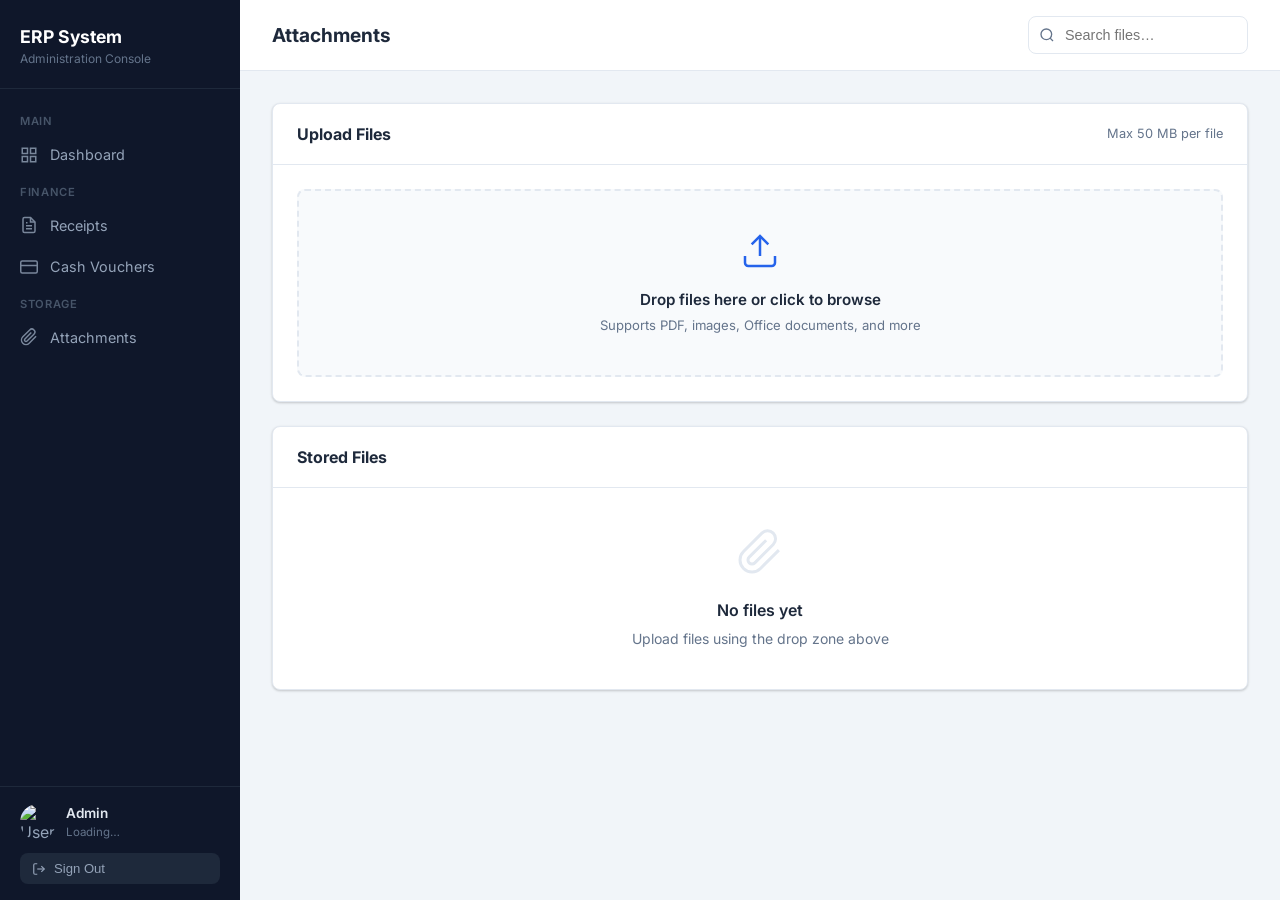
==== attachments.html @ 85d65032 "feat: Build full ERP web application with receipts, cash vouchers, attachments and Google Auth Co-au" ====
<!DOCTYPE html>
<html lang="en">
<head>
  <meta charset="UTF-8" />
  <meta name="viewport" content="width=device-width, initial-scale=1.0" />
  <title>Attachments — ERP</title>
  <link rel="preconnect" href="https://fonts.googleapis.com" />
  <link href="https://fonts.googleapis.com/css2?family=Inter:wght@400;500;600;700&display=swap" rel="stylesheet" />
  <link rel="stylesheet" href="css/style.css" />
</head>
<body>
<div class="app-layout">

  <!-- Sidebar -->
  <aside class="sidebar" id="sidebar">
    <div class="sidebar-brand">
      <div class="brand-name">ERP System</div>
      <div class="brand-sub">Administration Console</div>
    </div>
    <nav class="sidebar-nav">
      <div class="nav-section-label">Main</div>
      <a class="nav-link" data-page="dashboard.html" href="dashboard.html">
        <svg width="18" height="18" viewBox="0 0 24 24" fill="none" stroke="currentColor" stroke-width="2"><rect x="3" y="3" width="7" height="7"/><rect x="14" y="3" width="7" height="7"/><rect x="14" y="14" width="7" height="7"/><rect x="3" y="14" width="7" height="7"/></svg>
        Dashboard
      </a>
      <div class="nav-section-label">Finance</div>
      <a class="nav-link" data-page="receipts.html" href="receipts.html">
        <svg width="18" height="18" viewBox="0 0 24 24" fill="none" stroke="currentColor" stroke-width="2"><path d="M14 2H6a2 2 0 0 0-2 2v16a2 2 0 0 0 2 2h12a2 2 0 0 0 2-2V8z"/><polyline points="14 2 14 8 20 8"/><line x1="16" y1="13" x2="8" y2="13"/><line x1="16" y1="17" x2="8" y2="17"/><polyline points="10 9 9 9 8 9"/></svg>
        Receipts
      </a>
      <a class="nav-link" data-page="vouchers.html" href="vouchers.html">
        <svg width="18" height="18" viewBox="0 0 24 24" fill="none" stroke="currentColor" stroke-width="2"><rect x="1" y="4" width="22" height="16" rx="2" ry="2"/><line x1="1" y1="10" x2="23" y2="10"/></svg>
        Cash Vouchers
      </a>
      <div class="nav-section-label">Storage</div>
      <a class="nav-link" data-page="attachments.html" href="attachments.html">
        <svg width="18" height="18" viewBox="0 0 24 24" fill="none" stroke="currentColor" stroke-width="2"><path d="M21.44 11.05l-9.19 9.19a6 6 0 0 1-8.49-8.49l9.19-9.19a4 4 0 0 1 5.66 5.66l-9.2 9.19a2 2 0 0 1-2.83-2.83l8.49-8.48"/></svg>
        Attachments
      </a>
    </nav>
    <div class="sidebar-footer">
      <div class="sidebar-user">
        <img id="user-avatar" src="https://ui-avatars.com/api/?name=Admin&background=2563eb&color=fff" alt="User" />
        <div>
          <div class="user-name" id="user-name">Admin</div>
          <div class="user-role" id="user-email">Loading…</div>
        </div>
      </div>
      <button class="btn-logout" onclick="signOut()">
        <svg width="14" height="14" viewBox="0 0 24 24" fill="none" stroke="currentColor" stroke-width="2"><path d="M9 21H5a2 2 0 0 1-2-2V5a2 2 0 0 1 2-2h4"/><polyline points="16 17 21 12 16 7"/><line x1="21" y1="12" x2="9" y2="12"/></svg>
        Sign Out
      </button>
    </div>
  </aside>

  <!-- Main Content -->
  <div class="main-content">
    <header class="topbar">
      <div class="topbar-title">Attachments</div>
      <div class="topbar-actions">
        <div class="search-box">
          <svg width="16" height="16" viewBox="0 0 24 24" fill="none" stroke="currentColor" stroke-width="2"><circle cx="11" cy="11" r="8"/><line x1="21" y1="21" x2="16.65" y2="16.65"/></svg>
          <input class="form-control" id="attach-search" placeholder="Search files…" style="width:220px;"
            oninput="fetchAttachments(this.value)" />
        </div>
      </div>
    </header>

    <main class="page-body">

      <!-- Upload Zone -->
      <div class="card" style="margin-bottom:24px;">
        <div class="card-header">
          <div class="card-title">Upload Files</div>
          <span style="font-size:.8rem;color:#64748b;">Max 50 MB per file</span>
        </div>
        <div class="card-body">
          <div class="upload-zone" id="drop-zone">
            <svg width="40" height="40" viewBox="0 0 24 24" fill="none" stroke="currentColor" stroke-width="1.5"><path d="M21 15v4a2 2 0 0 1-2 2H5a2 2 0 0 1-2-2v-4"/><polyline points="17 8 12 3 7 8"/><line x1="12" y1="3" x2="12" y2="15"/></svg>
            <h3>Drop files here or click to browse</h3>
            <p>Supports PDF, images, Office documents, and more</p>
          </div>
          <input type="file" id="file-input" multiple style="display:none;" />
        </div>
      </div>

      <!-- File List -->
      <div class="card">
        <div class="card-header">
          <div class="card-title">Stored Files</div>
          <span id="file-count" style="font-size:.85rem;color:#64748b;"></span>
        </div>
        <div class="card-body" style="padding:0;">
          <div id="attachment-list">
            <div class="empty-state" style="padding:40px;">
              <svg width="48" height="48" viewBox="0 0 24 24" fill="none" stroke="currentColor" stroke-width="1.5"><path d="M21.44 11.05l-9.19 9.19a6 6 0 0 1-8.49-8.49l9.19-9.19a4 4 0 0 1 5.66 5.66l-9.2 9.19a2 2 0 0 1-2.83-2.83l8.49-8.48"/></svg>
              <h3>No files yet</h3>
              <p>Upload files using the drop zone above</p>
            </div>
          </div>
        </div>
      </div>

    </main>
  </div>

</div>

<script src="https://cdn.jsdelivr.net/npm/@supabase/supabase-js@2/dist/umd/supabase.min.js"></script>
<script src="js/config.js"></script>
<script src="js/common.js"></script>
<script src="js/auth.js"></script>
<script src="js/attachments.js"></script>
<script>
  document.addEventListener('DOMContentLoaded', initAttachments);
</script>
</body>
</html>
---- css/style.css ----
/* ERP Application - Main Stylesheet */

:root {
  --primary: #2563eb;
  --primary-dark: #1d4ed8;
  --primary-light: #dbeafe;
  --secondary: #64748b;
  --success: #16a34a;
  --danger: #dc2626;
  --warning: #d97706;
  --bg: #f1f5f9;
  --surface: #ffffff;
  --border: #e2e8f0;
  --text: #1e293b;
  --text-muted: #64748b;
  --sidebar-width: 240px;
  --shadow: 0 1px 3px rgba(0,0,0,.12), 0 1px 2px rgba(0,0,0,.08);
  --shadow-md: 0 4px 6px -1px rgba(0,0,0,.1), 0 2px 4px -1px rgba(0,0,0,.06);
  --radius: 8px;
}

*, *::before, *::after { box-sizing: border-box; margin: 0; padding: 0; }

body {
  font-family: 'Inter', system-ui, -apple-system, sans-serif;
  background: var(--bg);
  color: var(--text);
  min-height: 100vh;
  line-height: 1.5;
}

a { text-decoration: none; color: inherit; }

/* ── Login Page ─────────────────────────────────────── */
.login-page {
  min-height: 100vh;
  display: flex;
  align-items: center;
  justify-content: center;
  background: linear-gradient(135deg, #1e3a8a 0%, #2563eb 50%, #3b82f6 100%);
}

.login-card {
  background: var(--surface);
  border-radius: 16px;
  padding: 48px 40px;
  width: 100%;
  max-width: 420px;
  box-shadow: 0 20px 60px rgba(0,0,0,.25);
  text-align: center;
}

.login-card .brand-icon {
  width: 64px;
  height: 64px;
  background: var(--primary);
  border-radius: 16px;
  display: inline-flex;
  align-items: center;
  justify-content: center;
  margin-bottom: 20px;
}

.login-card .brand-icon svg { color: #fff; }

.login-card h1 {
  font-size: 1.75rem;
  font-weight: 700;
  color: var(--text);
  margin-bottom: 6px;
}

.login-card p.subtitle {
  color: var(--text-muted);
  font-size: .95rem;
  margin-bottom: 36px;
}

.btn-google {
  display: flex;
  align-items: center;
  justify-content: center;
  gap: 12px;
  width: 100%;
  padding: 14px 24px;
  background: var(--surface);
  border: 2px solid var(--border);
  border-radius: var(--radius);
  font-size: 1rem;
  font-weight: 600;
  color: var(--text);
  cursor: pointer;
  transition: border-color .2s, box-shadow .2s, background .2s;
}

.btn-google:hover {
  border-color: var(--primary);
  box-shadow: var(--shadow-md);
  background: var(--primary-light);
}

.login-note {
  margin-top: 20px;
  font-size: .8rem;
  color: var(--text-muted);
}

/* ── App Layout ─────────────────────────────────────── */
.app-layout {
  display: flex;
  min-height: 100vh;
}

/* ── Sidebar ────────────────────────────────────────── */
.sidebar {
  width: var(--sidebar-width);
  background: #0f172a;
  color: #94a3b8;
  display: flex;
  flex-direction: column;
  position: fixed;
  top: 0; left: 0;
  height: 100vh;
  overflow-y: auto;
  z-index: 100;
}

.sidebar-brand {
  padding: 24px 20px 20px;
  border-bottom: 1px solid #1e293b;
}

.sidebar-brand .brand-name {
  font-size: 1.1rem;
  font-weight: 700;
  color: #fff;
}

.sidebar-brand .brand-sub {
  font-size: .75rem;
  color: #64748b;
}

.sidebar-nav {
  flex: 1;
  padding: 16px 0;
}

.nav-section-label {
  padding: 8px 20px 4px;
  font-size: .7rem;
  font-weight: 600;
  text-transform: uppercase;
  letter-spacing: .06em;
  color: #475569;
}

.nav-link {
  display: flex;
  align-items: center;
  gap: 12px;
  padding: 10px 20px;
  font-size: .9rem;
  color: #94a3b8;
  border-radius: 0;
  transition: background .15s, color .15s;
  cursor: pointer;
}

.nav-link:hover { background: #1e293b; color: #e2e8f0; }
.nav-link.active { background: #1d4ed8; color: #fff; }
.nav-link svg { flex-shrink: 0; opacity: .8; }

.sidebar-footer {
  padding: 16px 20px;
  border-top: 1px solid #1e293b;
}

.sidebar-user {
  display: flex;
  align-items: center;
  gap: 10px;
  margin-bottom: 12px;
}

.sidebar-user img {
  width: 36px;
  height: 36px;
  border-radius: 50%;
  object-fit: cover;
}

.sidebar-user .user-name {
  font-size: .85rem;
  font-weight: 600;
  color: #e2e8f0;
}

.sidebar-user .user-role {
  font-size: .72rem;
  color: #64748b;
}

.btn-logout {
  width: 100%;
  padding: 8px 12px;
  background: #1e293b;
  border: none;
  border-radius: var(--radius);
  color: #94a3b8;
  font-size: .82rem;
  cursor: pointer;
  display: flex;
  align-items: center;
  gap: 8px;
  transition: background .15s, color .15s;
}

.btn-logout:hover { background: #dc2626; color: #fff; }

/* ── Main Content ────────────────────────────────────── */
.main-content {
  margin-left: var(--sidebar-width);
  flex: 1;
  display: flex;
  flex-direction: column;
  min-width: 0;
}

.topbar {
  background: var(--surface);
  border-bottom: 1px solid var(--border);
  padding: 16px 32px;
  display: flex;
  align-items: center;
  justify-content: space-between;
  position: sticky;
  top: 0;
  z-index: 50;
}

.topbar-title {
  font-size: 1.2rem;
  font-weight: 700;
  color: var(--text);
}

.topbar-actions { display: flex; gap: 10px; align-items: center; }

.page-body { padding: 32px; flex: 1; }

/* ── Buttons ─────────────────────────────────────────── */
.btn {
  display: inline-flex;
  align-items: center;
  gap: 8px;
  padding: 9px 18px;
  border-radius: var(--radius);
  font-size: .875rem;
  font-weight: 600;
  cursor: pointer;
  border: none;
  transition: all .2s;
  line-height: 1;
}

.btn-primary { background: var(--primary); color: #fff; }
.btn-primary:hover { background: var(--primary-dark); }

.btn-success { background: var(--success); color: #fff; }
.btn-success:hover { background: #15803d; }

.btn-danger { background: var(--danger); color: #fff; }
.btn-danger:hover { background: #b91c1c; }

.btn-outline {
  background: transparent;
  border: 1.5px solid var(--border);
  color: var(--text);
}
.btn-outline:hover { border-color: var(--primary); color: var(--primary); }

.btn-sm { padding: 6px 12px; font-size: .8rem; }
.btn-icon { padding: 8px; }

/* ── Cards ───────────────────────────────────────────── */
.card {
  background: var(--surface);
  border-radius: var(--radius);
  box-shadow: var(--shadow);
  border: 1px solid var(--border);
}

.card-header {
  padding: 18px 24px;
  border-bottom: 1px solid var(--border);
  display: flex;
  align-items: center;
  justify-content: space-between;
}

.card-title {
  font-size: 1rem;
  font-weight: 700;
  color: var(--text);
}

.card-body { padding: 24px; }

/* ── Stats / Dashboard ───────────────────────────────── */
.stats-grid {
  display: grid;
  grid-template-columns: repeat(auto-fill, minmax(200px, 1fr));
  gap: 20px;
  margin-bottom: 28px;
}

.stat-card {
  background: var(--surface);
  border-radius: var(--radius);
  padding: 20px;
  border: 1px solid var(--border);
  box-shadow: var(--shadow);
  display: flex;
  align-items: flex-start;
  gap: 16px;
}

.stat-icon {
  width: 48px;
  height: 48px;
  border-radius: 12px;
  display: flex;
  align-items: center;
  justify-content: center;
  flex-shrink: 0;
}

.stat-icon.blue { background: #dbeafe; color: #2563eb; }
.stat-icon.green { background: #dcfce7; color: #16a34a; }
.stat-icon.orange { background: #ffedd5; color: #ea580c; }
.stat-icon.purple { background: #f3e8ff; color: #9333ea; }

.stat-value {
  font-size: 1.6rem;
  font-weight: 700;
  line-height: 1;
  margin-bottom: 4px;
}

.stat-label {
  font-size: .8rem;
  color: var(--text-muted);
}

/* ── Forms ───────────────────────────────────────────── */
.form-group {
  margin-bottom: 18px;
}

.form-label {
  display: block;
  font-size: .85rem;
  font-weight: 600;
  color: var(--text);
  margin-bottom: 6px;
}

.form-label .required { color: var(--danger); }

.form-control {
  width: 100%;
  padding: 10px 14px;
  border: 1.5px solid var(--border);
  border-radius: var(--radius);
  font-size: .9rem;
  color: var(--text);
  background: var(--surface);
  transition: border-color .2s, box-shadow .2s;
  outline: none;
}

.form-control:focus {
  border-color: var(--primary);
  box-shadow: 0 0 0 3px rgba(37,99,235,.15);
}

select.form-control { cursor: pointer; }
textarea.form-control { resize: vertical; min-height: 80px; }

.form-row { display: grid; gap: 16px; }
.form-row.cols-2 { grid-template-columns: 1fr 1fr; }
.form-row.cols-3 { grid-template-columns: 1fr 1fr 1fr; }

/* ── Tables ──────────────────────────────────────────── */
.table-container { overflow-x: auto; }

table {
  width: 100%;
  border-collapse: collapse;
  font-size: .875rem;
}

thead tr { background: var(--bg); }

th {
  padding: 10px 14px;
  text-align: left;
  font-size: .78rem;
  font-weight: 600;
  text-transform: uppercase;
  letter-spacing: .04em;
  color: var(--text-muted);
  border-bottom: 1px solid var(--border);
}

td {
  padding: 12px 14px;
  border-bottom: 1px solid var(--border);
  color: var(--text);
}

tr:last-child td { border-bottom: none; }
tbody tr:hover { background: #f8fafc; }

/* ── Items Table (receipt/voucher builder) ───────────── */
.items-table-wrap { overflow-x: auto; margin-bottom: 8px; }

.items-table { min-width: 600px; }

.items-table th, .items-table td { vertical-align: middle; }

.items-table input {
  width: 100%;
  padding: 7px 10px;
  border: 1.5px solid var(--border);
  border-radius: 6px;
  font-size: .85rem;
  color: var(--text);
  outline: none;
  background: transparent;
}

.items-table input:focus {
  border-color: var(--primary);
  background: #fff;
}

.items-table .col-no { width: 40px; }
.items-table .col-desc { min-width: 200px; }
.items-table .col-qty { width: 90px; }
.items-table .col-rate { width: 120px; }
.items-table .col-amount { width: 120px; }
.items-table .col-action { width: 48px; }

.totals-section {
  display: flex;
  justify-content: flex-end;
  margin-top: 16px;
}

.totals-box {
  min-width: 280px;
}

.totals-row {
  display: flex;
  justify-content: space-between;
  padding: 6px 0;
  font-size: .9rem;
  color: var(--text-muted);
  border-bottom: 1px solid var(--border);
}

.totals-row.grand-total {
  font-size: 1.05rem;
  font-weight: 700;
  color: var(--text);
  border-bottom: none;
  padding-top: 10px;
}

/* ── Receipt Print Preview ───────────────────────────── */
.receipt-preview-card {
  background: #fff;
  border-radius: 12px;
  border: 1px solid var(--border);
  overflow: hidden;
}

/* ── Attachments ─────────────────────────────────────── */
.upload-zone {
  border: 2px dashed var(--border);
  border-radius: var(--radius);
  padding: 40px 24px;
  text-align: center;
  cursor: pointer;
  transition: border-color .2s, background .2s;
  background: #f8fafc;
}

.upload-zone:hover, .upload-zone.drag-over {
  border-color: var(--primary);
  background: var(--primary-light);
}

.upload-zone svg { color: var(--primary); margin-bottom: 12px; }
.upload-zone h3 { font-size: .95rem; font-weight: 600; margin-bottom: 4px; }
.upload-zone p { font-size: .82rem; color: var(--text-muted); }

.file-badge {
  display: inline-flex;
  align-items: center;
  gap: 6px;
  padding: 3px 8px;
  border-radius: 20px;
  font-size: .75rem;
  font-weight: 600;
  background: var(--primary-light);
  color: var(--primary);
}

.file-badge.pdf { background: #fee2e2; color: #dc2626; }
.file-badge.img { background: #dcfce7; color: #16a34a; }
.file-badge.doc { background: #dbeafe; color: #2563eb; }
.file-badge.xls { background: #ecfccb; color: #65a30d; }

/* ── Badge / Status ──────────────────────────────────── */
.badge {
  display: inline-flex;
  align-items: center;
  padding: 3px 9px;
  border-radius: 20px;
  font-size: .75rem;
  font-weight: 600;
}

.badge-success { background: #dcfce7; color: #16a34a; }
.badge-warning { background: #fef3c7; color: #b45309; }
.badge-info { background: #dbeafe; color: #2563eb; }
.badge-danger { background: #fee2e2; color: #dc2626; }

/* ── Alerts / Toasts ─────────────────────────────────── */
.toast-container {
  position: fixed;
  top: 20px;
  right: 20px;
  z-index: 9999;
  display: flex;
  flex-direction: column;
  gap: 10px;
  pointer-events: none;
}

.toast {
  background: #fff;
  border-radius: var(--radius);
  padding: 14px 18px;
  box-shadow: var(--shadow-md);
  display: flex;
  align-items: center;
  gap: 12px;
  pointer-events: all;
  min-width: 280px;
  border-left: 4px solid var(--primary);
  animation: slideIn .3s ease;
}

.toast.success { border-color: var(--success); }
.toast.error { border-color: var(--danger); }
.toast.warning { border-color: var(--warning); }

@keyframes slideIn {
  from { transform: translateX(100%); opacity: 0; }
  to { transform: translateX(0); opacity: 1; }
}

/* ── Modal ───────────────────────────────────────────── */
.modal-overlay {
  position: fixed; inset: 0;
  background: rgba(0,0,0,.5);
  z-index: 200;
  display: flex;
  align-items: center;
  justify-content: center;
  padding: 20px;
}

.modal {
  background: var(--surface);
  border-radius: 12px;
  width: 100%;
  max-width: 640px;
  max-height: 90vh;
  overflow-y: auto;
  box-shadow: 0 25px 60px rgba(0,0,0,.3);
}

.modal-header {
  padding: 20px 24px;
  border-bottom: 1px solid var(--border);
  display: flex;
  align-items: center;
  justify-content: space-between;
}

.modal-title { font-size: 1.05rem; font-weight: 700; }

.modal-body { padding: 24px; }

.modal-footer {
  padding: 16px 24px;
  border-top: 1px solid var(--border);
  display: flex;
  justify-content: flex-end;
  gap: 10px;
}

.btn-close {
  background: none;
  border: none;
  cursor: pointer;
  color: var(--text-muted);
  padding: 4px;
  border-radius: 4px;
}

.btn-close:hover { color: var(--danger); background: #fee2e2; }

/* ── Empty State ─────────────────────────────────────── */
.empty-state {
  text-align: center;
  padding: 60px 24px;
}

.empty-state svg { color: var(--border); margin-bottom: 16px; }
.empty-state h3 { font-size: 1rem; font-weight: 600; margin-bottom: 6px; }
.empty-state p { color: var(--text-muted); font-size: .875rem; }

/* ── Loading ─────────────────────────────────────────── */
.loading-overlay {
  position: fixed; inset: 0;
  background: rgba(255,255,255,.9);
  display: flex;
  align-items: center;
  justify-content: center;
  z-index: 999;
}

.spinner {
  width: 40px; height: 40px;
  border: 4px solid var(--border);
  border-top-color: var(--primary);
  border-radius: 50%;
  animation: spin .7s linear infinite;
}

@keyframes spin { to { transform: rotate(360deg); } }

/* ── Print Styles ────────────────────────────────────── */
@media print {
  .sidebar, .topbar, .no-print, .btn, button { display: none !important; }
  .main-content { margin-left: 0 !important; }
  .page-body { padding: 0 !important; }
  body { background: #fff; }
  .print-doc {
    box-shadow: none;
    border: none;
    border-radius: 0;
  }
}

/* ── Responsive ──────────────────────────────────────── */
@media (max-width: 768px) {
  :root { --sidebar-width: 0px; }
  .sidebar { transform: translateX(-240px); transition: transform .3s; }
  .sidebar.open { transform: translateX(0); width: 240px; }
  .main-content { margin-left: 0; }
  .page-body { padding: 16px; }
  .form-row.cols-2, .form-row.cols-3 { grid-template-columns: 1fr; }
}

/* ── Divider ─────────────────────────────────────────── */
.divider { border: none; border-top: 1px solid var(--border); margin: 16px 0; }

/* ── Amount in words ─────────────────────────────────── */
.amount-words {
  background: var(--bg);
  border: 1px solid var(--border);
  border-radius: var(--radius);
  padding: 10px 14px;
  font-size: .875rem;
  color: var(--text-muted);
  font-style: italic;
}

/* ── Search ──────────────────────────────────────────── */
.search-box {
  position: relative;
}

.search-box svg {
  position: absolute;
  left: 11px;
  top: 50%;
  transform: translateY(-50%);
  color: var(--text-muted);
  pointer-events: none;
}

.search-box input {
  padding-left: 36px;
}
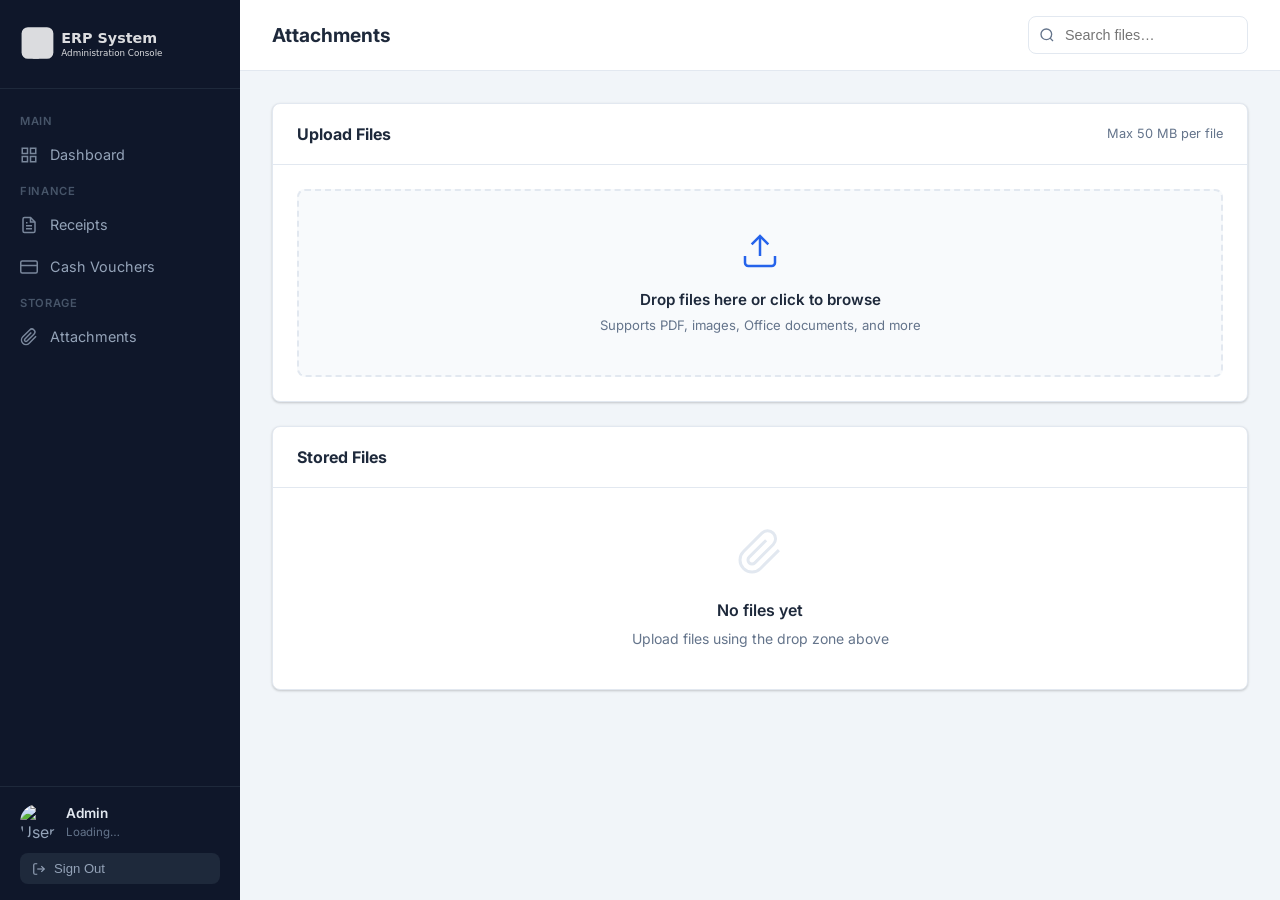
==== commit 8eb12205: "feat: add logo, inline attachments, and PDF download with watermark for receipts/vouchers - Create i" ====
--- a/attachments.html
+++ b/attachments.html
@@ -14,8 +14,8 @@
   <!-- Sidebar -->
   <aside class="sidebar" id="sidebar">
     <div class="sidebar-brand">
-      <div class="brand-name">ERP System</div>
-      <div class="brand-sub">Administration Console</div>
+      <img src="images/logo.svg" alt="ERP System"
+           style="height:38px;filter:brightness(0) invert(1);opacity:.85;" />
     </div>
     <nav class="sidebar-nav">
       <div class="nav-section-label">Main</div>
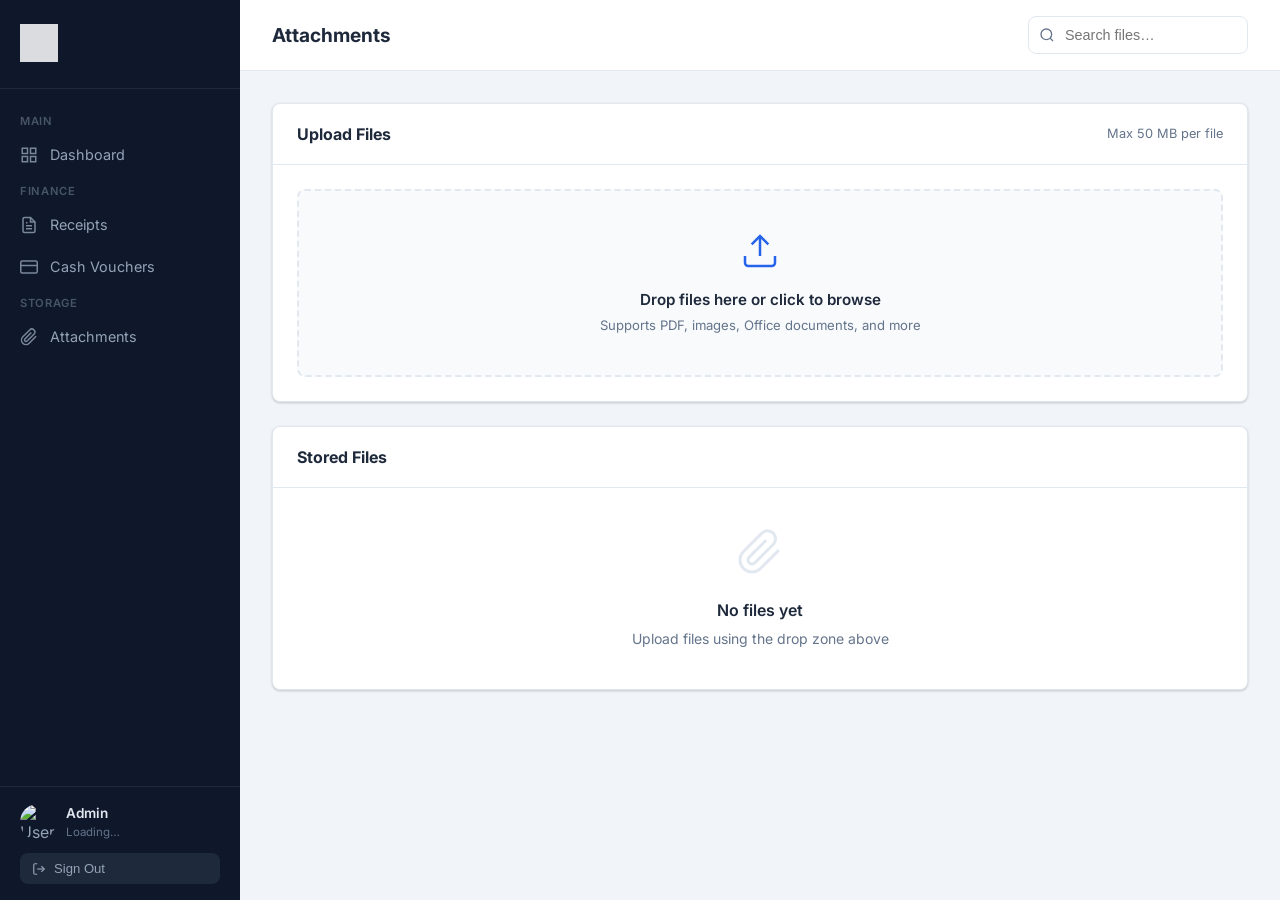
==== commit 292e9e81: "Update attachments.html images/logo200.png" ====
--- a/attachments.html
+++ b/attachments.html
@@ -14,7 +14,7 @@
   <!-- Sidebar -->
   <aside class="sidebar" id="sidebar">
     <div class="sidebar-brand">
-      <img src="images/logo.svg" alt="ERP System"
+      <img src="images/logo200.png" alt="ERP System"
            style="height:38px;filter:brightness(0) invert(1);opacity:.85;" />
     </div>
     <nav class="sidebar-nav">
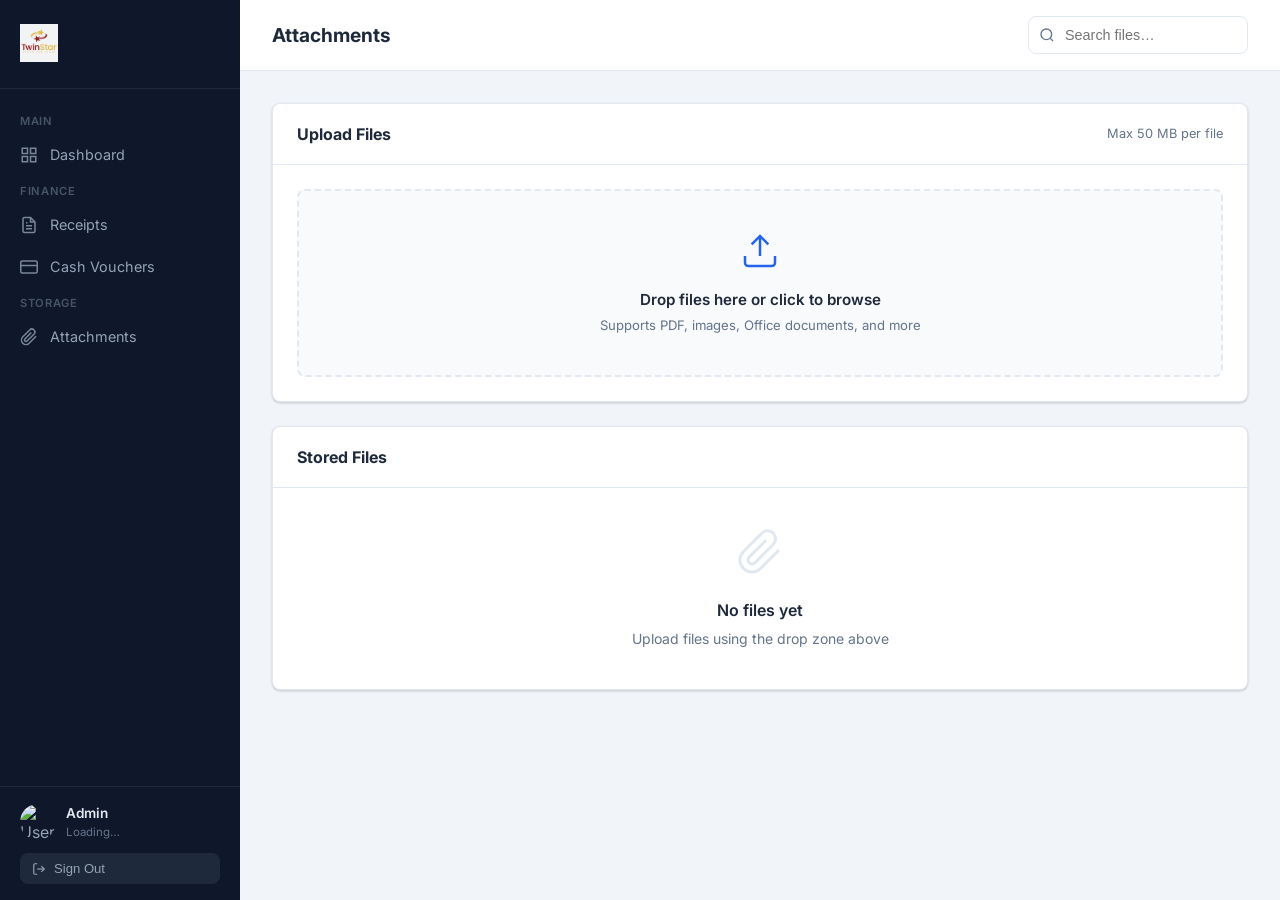
==== commit a91609e5: "Adjust logo opacity in sidebar sidebar - <img src="images/logo200.png" alt="ERP System" style="heigh" ====
--- a/attachments.html
+++ b/attachments.html
@@ -14,8 +14,7 @@
   <!-- Sidebar -->
   <aside class="sidebar" id="sidebar">
     <div class="sidebar-brand">
-      <img src="images/logo200.png" alt="ERP System"
-           style="height:38px;filter:brightness(0) invert(1);opacity:.85;" />
+      <img src="images/logo200.png" alt="ERP System" style="height:38px;opacity:.95;" />
     </div>
     <nav class="sidebar-nav">
       <div class="nav-section-label">Main</div>
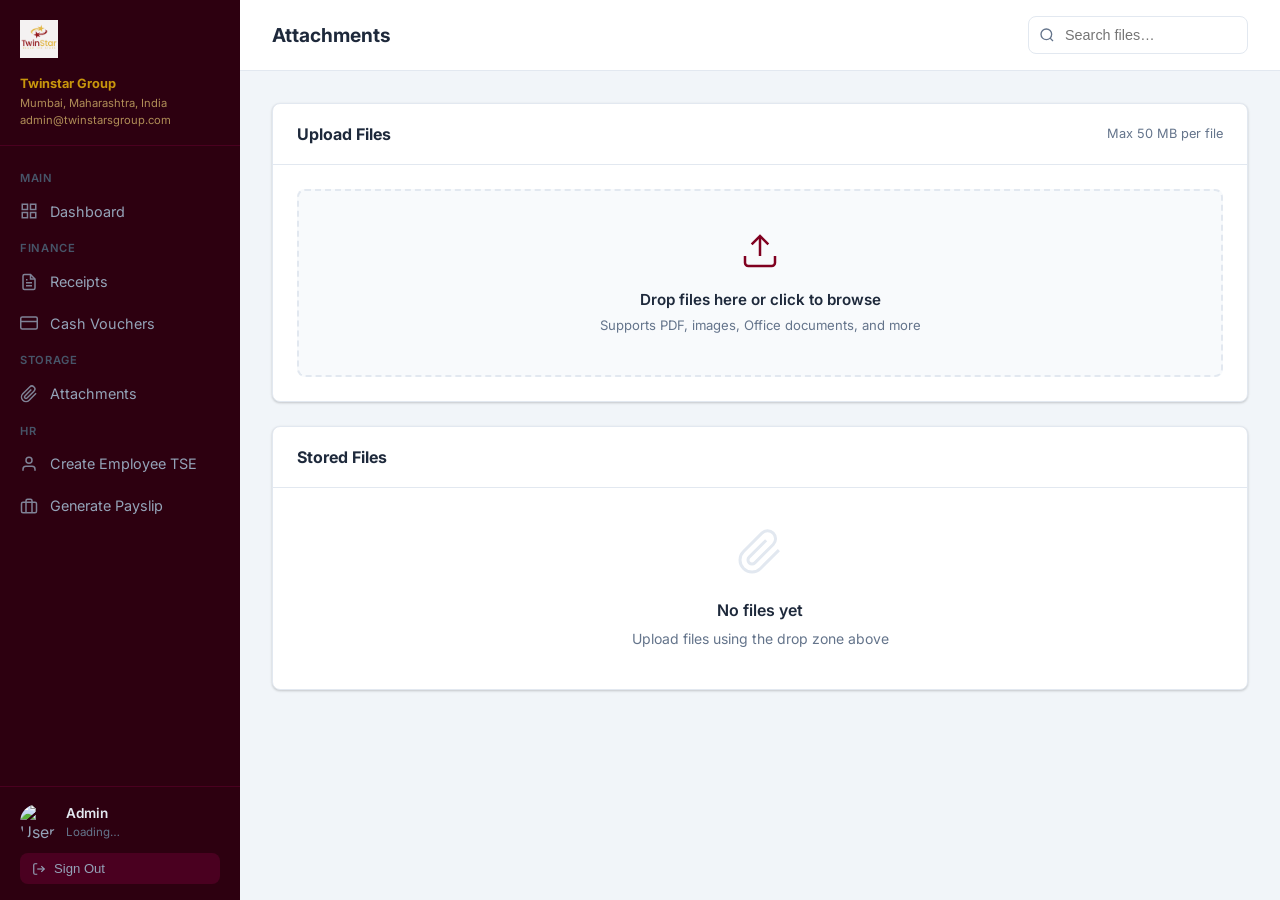
==== commit f9dc7281: "feat: brand theme update, PDF logo fix, company info strip, batch voucher job - Update CSS theme to " ====
--- a/attachments.html
+++ b/attachments.html
@@ -3,7 +3,7 @@
 <head>
   <meta charset="UTF-8" />
   <meta name="viewport" content="width=device-width, initial-scale=1.0" />
-  <title>Attachments — ERP</title>
+  <title>Attachments — Admin Console</title>
   <link rel="preconnect" href="https://fonts.googleapis.com" />
   <link href="https://fonts.googleapis.com/css2?family=Inter:wght@400;500;600;700&display=swap" rel="stylesheet" />
   <link rel="stylesheet" href="css/style.css" />
@@ -14,7 +14,12 @@
   <!-- Sidebar -->
   <aside class="sidebar" id="sidebar">
     <div class="sidebar-brand">
-      <img src="images/logo200.png" alt="ERP System" style="height:38px;opacity:.95;" />
+      <img src="images/logo200.png" alt="Twinstar Group" style="height:38px;opacity:.95;" />
+      <div class="sidebar-company-info" id="sidebar-company-info">
+        <div class="company-name">Twinstar Group</div>
+        <span class="company-detail">Mumbai, Maharashtra, India</span>
+        <span class="company-detail">admin@twinstarsgroup.com</span>
+      </div>
     </div>
     <nav class="sidebar-nav">
       <div class="nav-section-label">Main</div>
@@ -36,10 +41,19 @@
         <svg width="18" height="18" viewBox="0 0 24 24" fill="none" stroke="currentColor" stroke-width="2"><path d="M21.44 11.05l-9.19 9.19a6 6 0 0 1-8.49-8.49l9.19-9.19a4 4 0 0 1 5.66 5.66l-9.2 9.19a2 2 0 0 1-2.83-2.83l8.49-8.48"/></svg>
         Attachments
       </a>
+      <div class="nav-section-label">HR</div>
+      <a class="nav-link" data-page="create-employee-tse.html" href="create-employee-tse.html">
+        <svg width="18" height="18" viewBox="0 0 24 24" fill="none" stroke="currentColor" stroke-width="2"><path d="M20 21v-2a4 4 0 0 0-4-4H8a4 4 0 0 0-4 4v2"/><circle cx="12" cy="7" r="4"/></svg>
+        Create Employee TSE
+      </a>
+      <a class="nav-link" data-page="generate-payslip.html" href="generate-payslip.html">
+        <svg width="18" height="18" viewBox="0 0 24 24" fill="none" stroke="currentColor" stroke-width="2"><rect x="2" y="7" width="20" height="14" rx="2" ry="2"/><path d="M16 21V5a2 2 0 0 0-2-2h-4a2 2 0 0 0-2 2v16"/></svg>
+        Generate Payslip
+      </a>
     </nav>
     <div class="sidebar-footer">
       <div class="sidebar-user">
-        <img id="user-avatar" src="https://ui-avatars.com/api/?name=Admin&background=2563eb&color=fff" alt="User" />
+        <img id="user-avatar" src="https://ui-avatars.com/api/?name=Admin&background=800020&color=fff" alt="User" />
         <div>
           <div class="user-name" id="user-name">Admin</div>
           <div class="user-role" id="user-email">Loading…</div>
--- a/css/style.css
+++ b/css/style.css
@@ -1,9 +1,13 @@
 /* ERP Application - Main Stylesheet */
 
 :root {
-  --primary: #2563eb;
-  --primary-dark: #1d4ed8;
-  --primary-light: #dbeafe;
+  /* Brand palette: Maroon / Golden Yellow / White */
+  --primary: #800020;          /* Maroon */
+  --primary-dark: #5C0015;     /* Dark maroon (hover/active) */
+  --primary-light: #fceaed;    /* Light maroon tint */
+  --accent: #C8960C;           /* Golden yellow */
+  --accent-dark: #9A6F00;      /* Dark golden (hover) */
+  --accent-light: #FEF3C7;     /* Light golden tint */
   --secondary: #64748b;
   --success: #16a34a;
   --danger: #dc2626;
@@ -13,6 +17,9 @@
   --border: #e2e8f0;
   --text: #1e293b;
   --text-muted: #64748b;
+  --sidebar-bg: #2D0010;       /* Dark maroon sidebar */
+  --sidebar-hover: #4A0020;    /* Sidebar hover */
+  --sidebar-border: #4A0020;   /* Sidebar dividers */
   --sidebar-width: 240px;
   --shadow: 0 1px 3px rgba(0,0,0,.12), 0 1px 2px rgba(0,0,0,.08);
   --shadow-md: 0 4px 6px -1px rgba(0,0,0,.1), 0 2px 4px -1px rgba(0,0,0,.06);
@@ -37,7 +44,7 @@
   display: flex;
   align-items: center;
   justify-content: center;
-  background: linear-gradient(135deg, #1e3a8a 0%, #2563eb 50%, #3b82f6 100%);
+  background: linear-gradient(135deg, #5C0015 0%, #800020 50%, #9B2335 100%);
 }
 
 .login-card {
@@ -114,7 +121,7 @@
 /* ── Sidebar ────────────────────────────────────────── */
 .sidebar {
   width: var(--sidebar-width);
-  background: #0f172a;
+  background: var(--sidebar-bg);
   color: #94a3b8;
   display: flex;
   flex-direction: column;
@@ -126,8 +133,27 @@
 }
 
 .sidebar-brand {
-  padding: 24px 20px 20px;
-  border-bottom: 1px solid #1e293b;
+  padding: 20px 20px 16px;
+  border-bottom: 1px solid var(--sidebar-border);
+}
+
+.sidebar-company-info {
+  margin-top: 10px;
+  font-size: .7rem;
+  color: #c9a05a;
+  line-height: 1.5;
+}
+
+.sidebar-company-info .company-name {
+  font-size: .8rem;
+  font-weight: 700;
+  color: #C8960C;
+  margin-bottom: 2px;
+}
+
+.sidebar-company-info .company-detail {
+  color: #b08d57;
+  display: block;
 }
 
 .sidebar-brand .brand-name {
@@ -167,13 +193,13 @@
   cursor: pointer;
 }
 
-.nav-link:hover { background: #1e293b; color: #e2e8f0; }
-.nav-link.active { background: #1d4ed8; color: #fff; }
+.nav-link:hover { background: var(--sidebar-hover); color: #e2e8f0; }
+.nav-link.active { background: var(--primary); color: #fff; }
 .nav-link svg { flex-shrink: 0; opacity: .8; }
 
 .sidebar-footer {
   padding: 16px 20px;
-  border-top: 1px solid #1e293b;
+  border-top: 1px solid var(--sidebar-border);
 }
 
 .sidebar-user {
@@ -204,7 +230,7 @@
 .btn-logout {
   width: 100%;
   padding: 8px 12px;
-  background: #1e293b;
+  background: var(--sidebar-hover);
   border: none;
   border-radius: var(--radius);
   color: #94a3b8;
@@ -336,8 +362,8 @@
   flex-shrink: 0;
 }
 
-.stat-icon.blue { background: #dbeafe; color: #2563eb; }
-.stat-icon.green { background: #dcfce7; color: #16a34a; }
+.stat-icon.blue { background: var(--primary-light); color: var(--primary); }
+.stat-icon.green { background: var(--accent-light); color: var(--accent); }
 .stat-icon.orange { background: #ffedd5; color: #ea580c; }
 .stat-icon.purple { background: #f3e8ff; color: #9333ea; }
 
@@ -382,7 +408,7 @@
 
 .form-control:focus {
   border-color: var(--primary);
-  box-shadow: 0 0 0 3px rgba(37,99,235,.15);
+  box-shadow: 0 0 0 3px rgba(128,0,32,.15);
 }
 
 select.form-control { cursor: pointer; }
@@ -522,7 +548,7 @@
 
 .file-badge.pdf { background: #fee2e2; color: #dc2626; }
 .file-badge.img { background: #dcfce7; color: #16a34a; }
-.file-badge.doc { background: #dbeafe; color: #2563eb; }
+.file-badge.doc { background: var(--primary-light); color: var(--primary); }
 .file-badge.xls { background: #ecfccb; color: #65a30d; }
 
 /* ── Badge / Status ──────────────────────────────────── */
@@ -537,7 +563,7 @@
 
 .badge-success { background: #dcfce7; color: #16a34a; }
 .badge-warning { background: #fef3c7; color: #b45309; }
-.badge-info { background: #dbeafe; color: #2563eb; }
+.badge-info { background: var(--primary-light); color: var(--primary); }
 .badge-danger { background: #fee2e2; color: #dc2626; }
 
 /* ── Alerts / Toasts ─────────────────────────────────── */
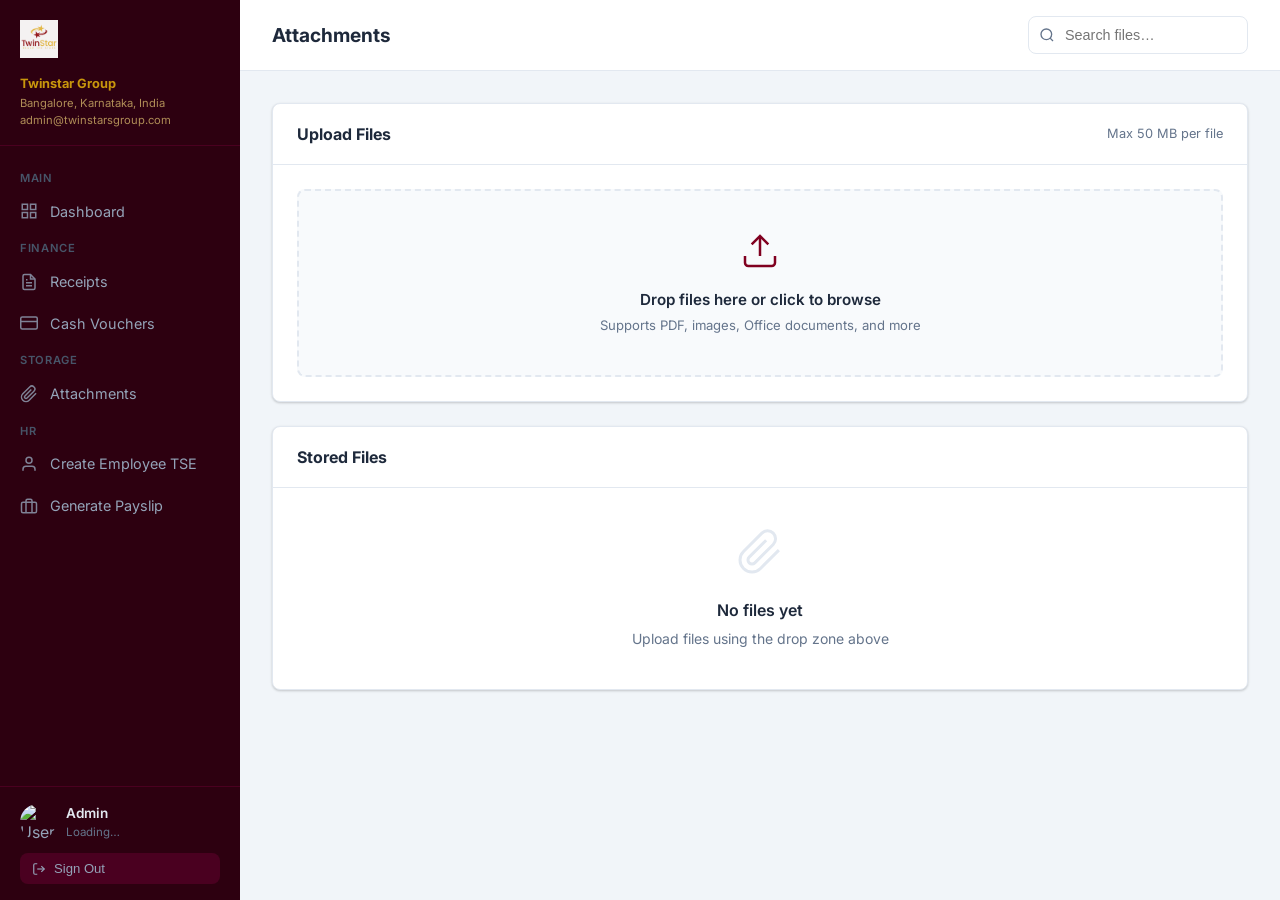
==== commit ee2865af: "Update company location from Mumbai to Bangalore" ====
--- a/attachments.html
+++ b/attachments.html
@@ -17,7 +17,7 @@
       <img src="images/logo200.png" alt="Twinstar Group" style="height:38px;opacity:.95;" />
       <div class="sidebar-company-info" id="sidebar-company-info">
         <div class="company-name">Twinstar Group</div>
-        <span class="company-detail">Mumbai, Maharashtra, India</span>
+        <span class="company-detail">Bangalore, Karnataka, India</span>
         <span class="company-detail">admin@twinstarsgroup.com</span>
       </div>
     </div>
--- a/css/style.css
+++ b/css/style.css
@@ -244,6 +244,28 @@
 
 .btn-logout:hover { background: #dc2626; color: #fff; }
 
+/* ── Mobile nav toggle ─────────────────────────────────────── */
+.hamburger {
+  display: none;
+  width: 40px;
+  height: 40px;
+  border: 1px solid #e2e8f0;
+  border-radius: 10px;
+  background: #fff;
+  color: #0f172a;
+  align-items: center;
+  justify-content: center;
+  cursor: pointer;
+}
+
+.sidebar-overlay {
+  display: none;
+  position: fixed;
+  inset: 0;
+  background: rgba(2, 6, 23, 0.55); /* slate-950-ish */
+  z-index: 99; /* just under sidebar (sidebar is 100) */
+}
+
 /* ── Main Content ────────────────────────────────────── */
 .main-content {
   margin-left: var(--sidebar-width);
@@ -274,6 +296,26 @@
 .topbar-actions { display: flex; gap: 10px; align-items: center; }
 
 .page-body { padding: 32px; flex: 1; }
+
+/* code for sidebar on mobile*/
+
+@media (max-width: 900px) {
+  .hamburger { display: inline-flex; }
+
+  /* remove the permanent left margin on mobile */
+  .main-content { margin-left: 0 !important; }
+
+  /* keep sidebar off-canvas by default */
+  .sidebar {
+    transform: translateX(-105%);
+    transition: transform .2s ease;
+    box-shadow: 0 20px 40px rgba(0,0,0,.35);
+  }
+
+  /* when open */
+  body.sidebar-open .sidebar { transform: translateX(0); }
+  body.sidebar-open .sidebar-overlay { display: block; }
+}
 
 /* ── Buttons ─────────────────────────────────────────── */
 .btn {
